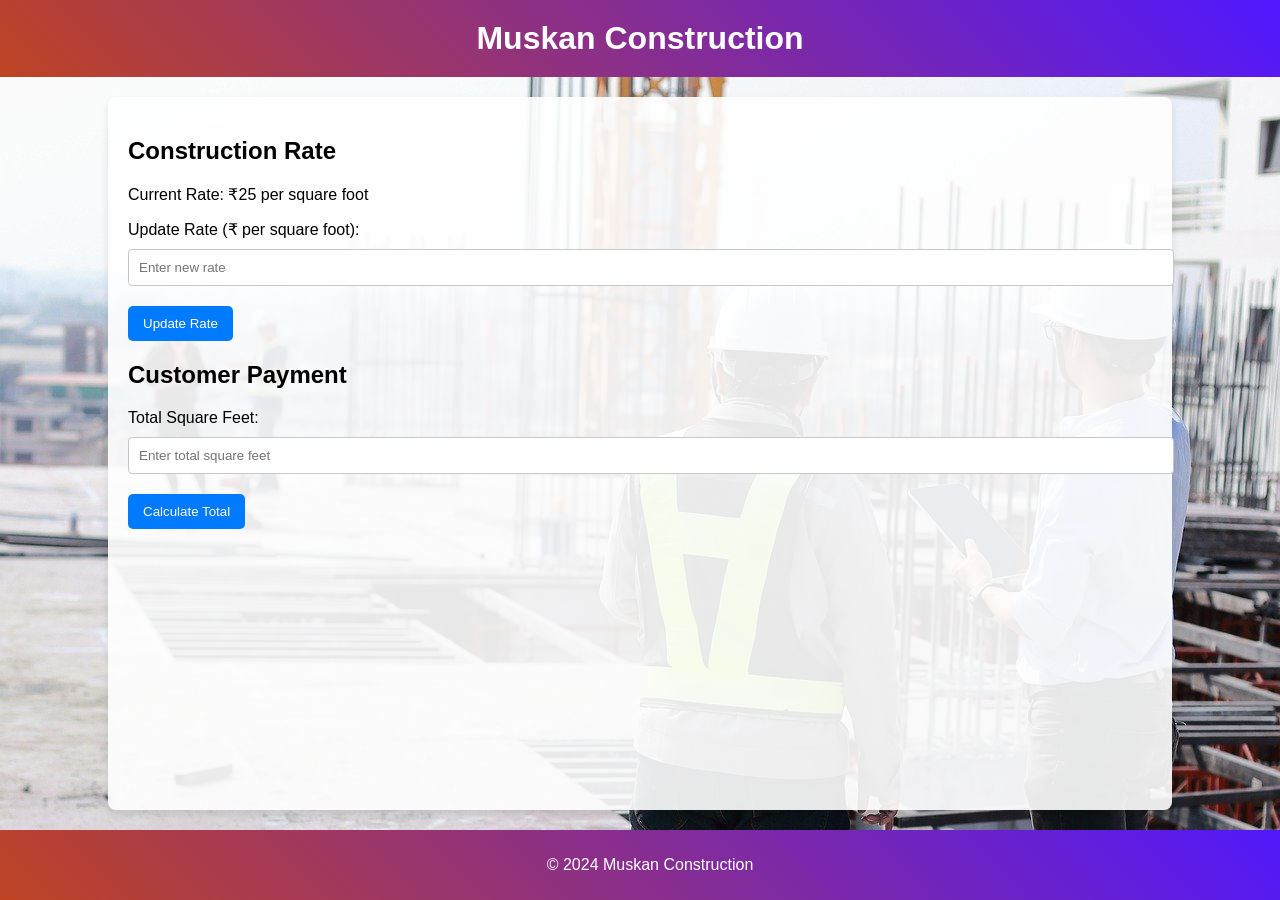
==== index.html @ cde37447 "Add files via upload" ====
<!DOCTYPE html>
<html lang="en">
<head>
    <meta charset="UTF-8">
    <meta name="viewport" content="width=device-width, initial-scale=1.0">
    <title>Muskan Construction</title>
    <link rel="stylesheet" href="colour.css">
    <style>
        body {
            display: flex;
            flex-direction: column;
            min-height: 100vh;
            margin: 0;
            font-family: Arial, sans-serif;
        }

        .container {
            flex: 1;
            padding: 20px;
        }

        footer {
            text-align: center;
            padding: 10px;
            background-color: #f1f1f1;
            position: relative;
            width: 100%;
            bottom: 0;
        }

        .rate-section, .payment-section {
            margin-bottom: 20px;
        }

        .btn {
            margin-top: 10px;
            padding: 10px 15px;
            border: none;
            background-color: #007BFF;
            color: #fff;
            border-radius: 5px;
            cursor: pointer;
        }

        .btn:hover {
            background-color: #0056b3;
        }

        .payment-section, .total-section {
            display: none;
        }

        .visible {
            display: block;
        }
    </style>
</head>
<body>

    <header>
        <h1>Muskan Construction</h1>
    </header>

    <div class="container">
        <div class="rate-section">
            <h2>Construction Rate</h2>
            <p>Current Rate: ₹<span id="rateDisplay">25</span> per square foot</p>
            <label for="rateInput">Update Rate (₹ per square foot):</label>
            <input type="number" id="rateInput" placeholder="Enter new rate">
            <button class="btn" onclick="updateRate()">Update Rate</button>
        </div>

        <div class="rate-section">
            <h2>Customer Payment</h2>
            <label for="squareFeet">Total Square Feet:</label>
            <input type="number" id="squareFeet" placeholder="Enter total square feet">
            
            <button class="btn" onclick="calculateTotal()">Calculate Total</button>
        </div>

        <div class="total-section">
            <h2>Total Amount</h2>
            <p id="totalAmountDisplay"></p>
            
            <label for="advancePayment">Advance Payment (₹):</label>
            <input type="number" id="advancePayment" placeholder="Enter advance payment">
            
            <button class="btn" onclick="calculateBalance()">Calculate Balance</button>
            
            <p id="balanceDisplay"></p>
        </div>
    </div>

    <footer>
        <p>&copy; 2024 Muskan Construction</p>
    </footer>

    <script>
        function updateRate() {
            const newRate = document.getElementById('rateInput').value;
            if (newRate) {
                document.getElementById('rateDisplay').innerText = newRate;
            } else {
                alert('Please enter a valid rate');
            }
        }

        function calculateTotal() {
            const rate = parseFloat(document.getElementById('rateDisplay').innerText);
            const squareFeet = parseFloat(document.getElementById('squareFeet').value);

            if (!isNaN(squareFeet)) {
                const totalAmount = rate * squareFeet;
                
                document.getElementById('totalAmountDisplay').innerText = `Total Amount: ₹${totalAmount.toFixed(2)}`;
                
                document.querySelector('.total-section').classList.add('visible');
            } else {
                alert('Please enter valid numbers for square feet.');
            }
        }

        function calculateBalance() {
            const totalAmount = parseFloat(document.getElementById('totalAmountDisplay').innerText.replace('Total Amount: ₹', ''));
            const advancePayment = parseFloat(document.getElementById('advancePayment').value);

            if (!isNaN(advancePayment)) {
                const balance = totalAmount - advancePayment;
                
                document.getElementById('balanceDisplay').innerText = `Balance Due: ₹${balance.toFixed(2)}`;
            } else {
                alert('Please enter a valid advance payment amount.');
            }
        }
    </script>

</body>
</html>
---- colour.css ----
body {
    font-family: Arial, sans-serif;
    margin: 0;
    padding: 0;
    background-color: rgb(240, 240, 240);
    background-image: url('construction.png.png'); /* Dummy PNG image link */
    background-repeat: no-repeat;
    background-size: cover;
}

header {
    background: linear-gradient(45deg, rgb(190 68 35) 0%, rgb(80 23 255) 100%);
    padding: 20px;
    text-align: center;
    color: white;
}

h1 {
    margin: 0;
}

.container {
    width: 80%;
    margin: 20px auto;
    background-color: rgba(255, 255, 255, 0.9); /* Semi-transparent to blend with background */
    padding: 20px;
    border-radius: 8px;
    box-shadow: 0 4px 8px rgba(0, 0, 0, 0.1);
}

.rate-section, .payment-section {
    margin-bottom: 20px;
}

.rate-section input, .payment-section input {
    width: 100%;
    padding: 10px;
    margin: 10px 0;
    border-radius: 4px;
    border: 1px solid rgb(200, 200, 200);
}

.btn {
    background-color: rgb(0, 128, 255);
    color: white;
    border: none;
    padding: 10px 20px;
    cursor: pointer;
    border-radius: 4px;
}

.btn:hover {
    background-color: rgb(0, 100, 200);
}

footer {
    text-align: center;
    padding: 10px;
    background: linear-gradient(45deg, rgb(190 68 35) 0%, rgb(80 23 255) 100%);
    color: white;
    position: absolute;
    bottom: 0;
    width: 100%;
}
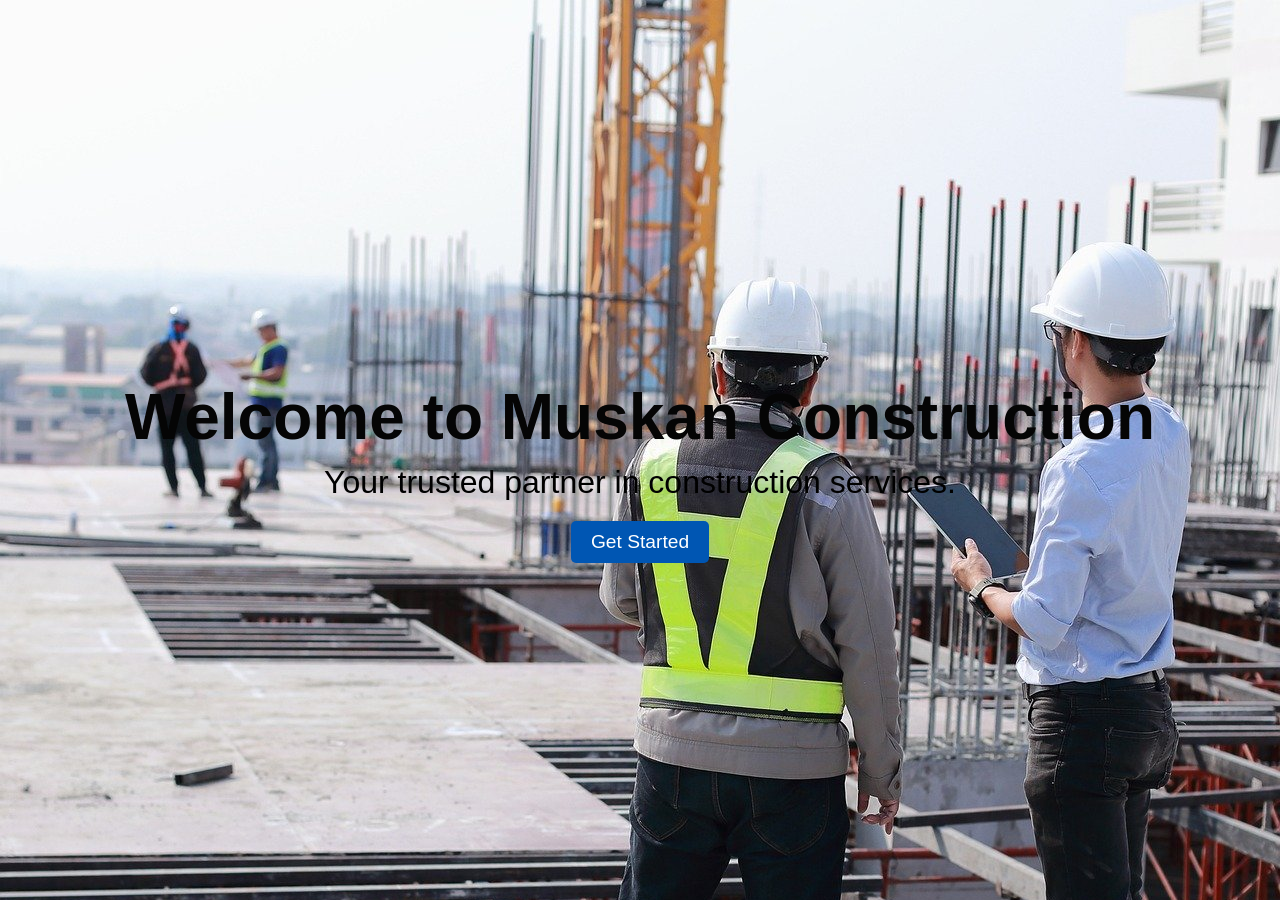
==== commit c2f24486: "Update and rename home.html to index.html" ====
--- a/index.html
+++ b/index.html
@@ -3,134 +3,21 @@
 <head>
     <meta charset="UTF-8">
     <meta name="viewport" content="width=device-width, initial-scale=1.0">
-    <title>Muskan Construction</title>
-    <link rel="stylesheet" href="colour.css">
-    <style>
-        body {
-            display: flex;
-            flex-direction: column;
-            min-height: 100vh;
-            margin: 0;
-            font-family: Arial, sans-serif;
-        }
-
-        .container {
-            flex: 1;
-            padding: 20px;
-        }
-
-        footer {
-            text-align: center;
-            padding: 10px;
-            background-color: #f1f1f1;
-            position: relative;
-            width: 100%;
-            bottom: 0;
-        }
-
-        .rate-section, .payment-section {
-            margin-bottom: 20px;
-        }
-
-        .btn {
-            margin-top: 10px;
-            padding: 10px 15px;
-            border: none;
-            background-color: #007BFF;
-            color: #fff;
-            border-radius: 5px;
-            cursor: pointer;
-        }
-
-        .btn:hover {
-            background-color: #0056b3;
-        }
-
-        .payment-section, .total-section {
-            display: none;
-        }
-
-        .visible {
-            display: block;
-        }
-    </style>
+    <title>Welcome to Muskan Construction</title>
+    <link rel="stylesheet" href="style.css"> <!-- Link to the external CSS file -->
 </head>
 <body>
 
-    <header>
-        <h1>Muskan Construction</h1>
-    </header>
 
-    <div class="container">
-        <div class="rate-section">
-            <h2>Construction Rate</h2>
-            <p>Current Rate: ₹<span id="rateDisplay">25</span> per square foot</p>
-            <label for="rateInput">Update Rate (₹ per square foot):</label>
-            <input type="number" id="rateInput" placeholder="Enter new rate">
-            <button class="btn" onclick="updateRate()">Update Rate</button>
-        </div>
-
-        <div class="rate-section">
-            <h2>Customer Payment</h2>
-            <label for="squareFeet">Total Square Feet:</label>
-            <input type="number" id="squareFeet" placeholder="Enter total square feet">
-            
-            <button class="btn" onclick="calculateTotal()">Calculate Total</button>
-        </div>
-
-        <div class="total-section">
-            <h2>Total Amount</h2>
-            <p id="totalAmountDisplay"></p>
-            
-            <label for="advancePayment">Advance Payment (₹):</label>
-            <input type="number" id="advancePayment" placeholder="Enter advance payment">
-            
-            <button class="btn" onclick="calculateBalance()">Calculate Balance</button>
-            
-            <p id="balanceDisplay"></p>
-        </div>
+    <div class="welcome-container">
+        <h1>Welcome to Muskan Construction</h1>
+        <p>Your trusted partner in construction services.</p>
+        <button class="btn" onclick="goToMainPage()">Get Started</button>
     </div>
 
-    <footer>
-        <p>&copy; 2024 Muskan Construction</p>
-    </footer>
-
     <script>
-        function updateRate() {
-            const newRate = document.getElementById('rateInput').value;
-            if (newRate) {
-                document.getElementById('rateDisplay').innerText = newRate;
-            } else {
-                alert('Please enter a valid rate');
-            }
-        }
-
-        function calculateTotal() {
-            const rate = parseFloat(document.getElementById('rateDisplay').innerText);
-            const squareFeet = parseFloat(document.getElementById('squareFeet').value);
-
-            if (!isNaN(squareFeet)) {
-                const totalAmount = rate * squareFeet;
-                
-                document.getElementById('totalAmountDisplay').innerText = `Total Amount: ₹${totalAmount.toFixed(2)}`;
-                
-                document.querySelector('.total-section').classList.add('visible');
-            } else {
-                alert('Please enter valid numbers for square feet.');
-            }
-        }
-
-        function calculateBalance() {
-            const totalAmount = parseFloat(document.getElementById('totalAmountDisplay').innerText.replace('Total Amount: ₹', ''));
-            const advancePayment = parseFloat(document.getElementById('advancePayment').value);
-
-            if (!isNaN(advancePayment)) {
-                const balance = totalAmount - advancePayment;
-                
-                document.getElementById('balanceDisplay').innerText = `Balance Due: ₹${balance.toFixed(2)}`;
-            } else {
-                alert('Please enter a valid advance payment amount.');
-            }
+        function goToMainPage() {
+            window.location.href = 'main.html'; // Redirects to index.html page
         }
     </script>
 
--- a/style.css
+++ b/style.css
@@ -0,0 +1,54 @@
+body {
+    font-family: Arial, sans-serif;
+    margin: 0;
+    padding: 0;
+    background-color: rgb(240, 240, 240);
+    background-image: url('construction.png.png'); /* Dummy PNG image link */
+    background-repeat: no-repeat;
+    background-size: cover;
+}
+
+/* Profile container for top-right (Shamshul Ansari) */
+
+
+/* Welcome container styling */
+.welcome-container {
+    display: flex;
+    flex-direction: column;
+    justify-content: center;
+    align-items: center;
+    height: 100vh; /* Full viewport height */
+    text-align: center;
+    padding: 0 20px; /* Padding to avoid text touching the edges */
+}
+
+/* Heading styling */
+h1 {
+    font-size: 4em; /* Slightly smaller heading font size */
+    margin-bottom: 10px; /* Space below the heading */
+    color: #050505; /* Darker text color for better readability */
+}
+
+/* Paragraph styling */
+p {
+    font-size: 2em; /* Adjusted font size for better readability */
+    margin-top: 0; /* No margin on top */
+    margin-bottom: 20px; /* Reduced bottom margin */
+    color: #000000; /* Slightly lighter text color */
+}
+
+/* Button styling */
+.btn {
+    font-size: 1.2em; /* Slightly larger button text */
+    padding: 10px 20px;
+    cursor: pointer;
+    border: none;
+    background-color: #0056b3; /* Button background color */
+    color: #fff; /* Button text color */
+    border-radius: 5px; /* Rounded corners for the button */
+    transition: background-color 0.3s ease; /* Smooth background color transition */
+}
+
+.btn:hover {
+    background-color: #004494; /* Darker background color on hover */
+}
